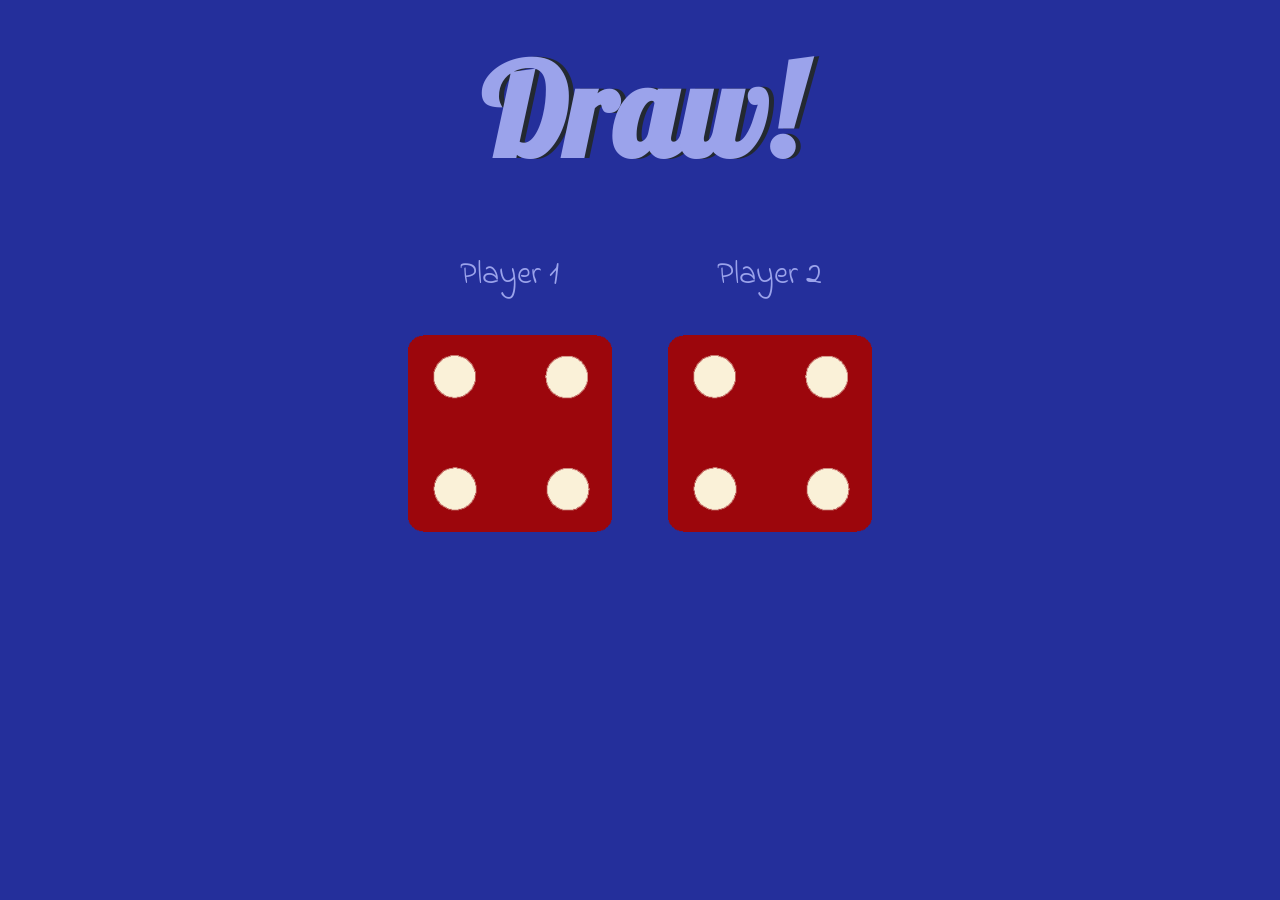
==== index.html @ 28b3ad31 "Rename dicee.html to index.html" ====
<!DOCTYPE html>
<html lang="en" dir="ltr">
  <head>
    <meta charset="utf-8">
    <title>Dicee</title>
    <link rel="stylesheet" href="styles.css">
    <link href="https://fonts.googleapis.com/css?family=Indie+Flower|Lobster" rel="stylesheet">


  </head>
  <body>

    <div class="container">
      <h1>Refresh Me</h1>

      <div class="dice">
        <p>Player 1</p>
        <img class="img1" src="images\dice6.png">
      </div>

      <div class="dice">
        <p>Player 2</p>
        <img class="img2" src="images\dice6.png">
      </div>

    </div>

   <script src="index.js" charset="utf-8"></script>

  </body>
</html>
---- styles.css ----
.container {
  width: 70%;
  margin: auto;
  text-align: center;
}

.dice {
  text-align: center;
  display: inline-block;

}

body {
  background-color: #242F9B;
}

h1 {
  margin: 30px;
  font-family: 'Lobster', cursive;
  text-shadow: 5px 0 #232931;
  font-size: 8rem;
  color: #9BA3EB;
}

p {
  font-size: 2rem;
  color: #9BA3EB;
  font-family: 'Indie Flower', cursive;
}

img {
  width: 80%;
}

footer {
  margin-top: 5%;
  color: #EEEEEE;
  text-align: center;
  font-family: 'Indie Flower', cursive;

}
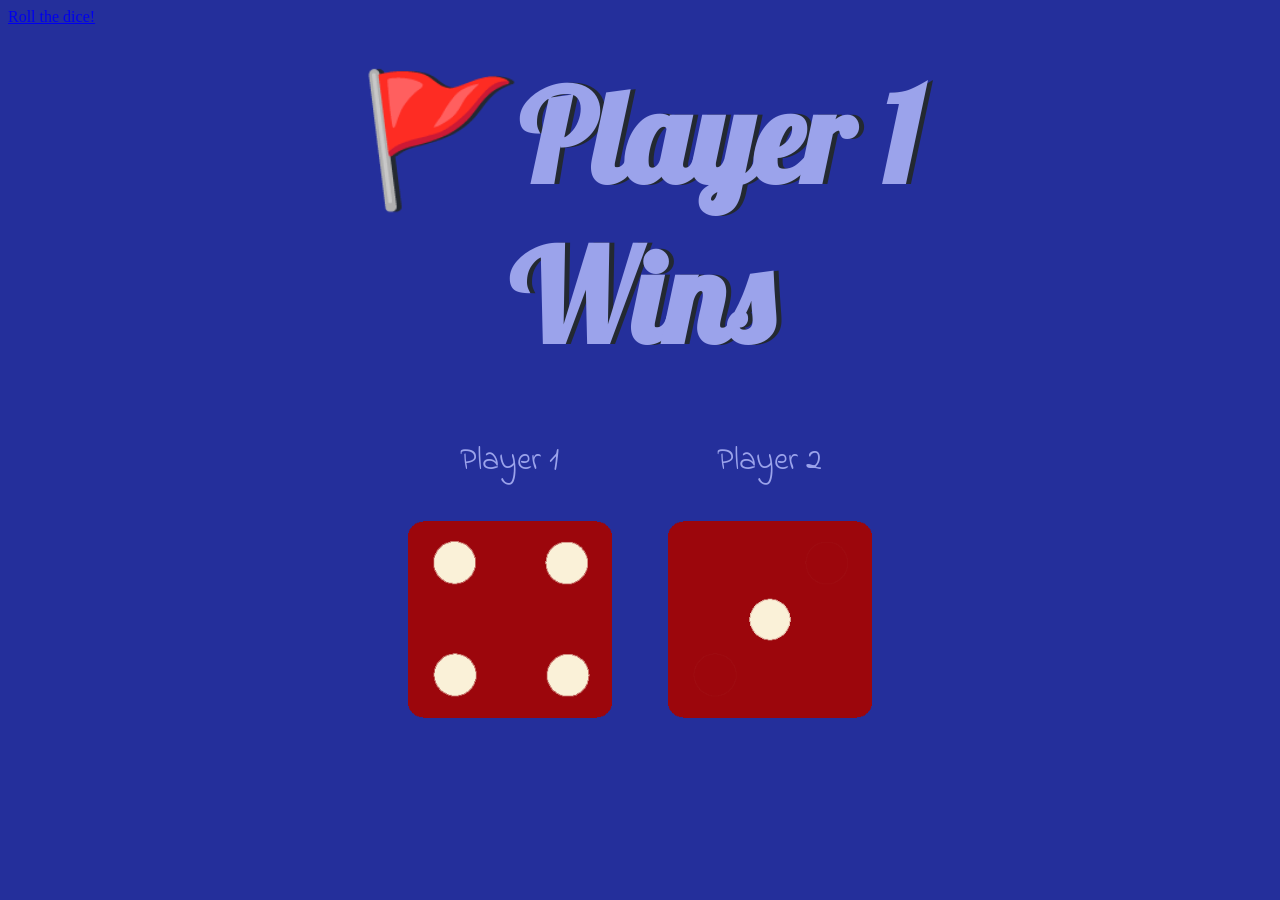
==== commit 1fd6b4bd: "Update index.html" ====
--- a/index.html
+++ b/index.html
@@ -5,7 +5,7 @@
     <title>Dicee</title>
     <link rel="stylesheet" href="styles.css">
     <link href="https://fonts.googleapis.com/css?family=Indie+Flower|Lobster" rel="stylesheet">
-
+    <a href="#" class="rollTheDice">Roll the dice!</a>
 
   </head>
   <body>
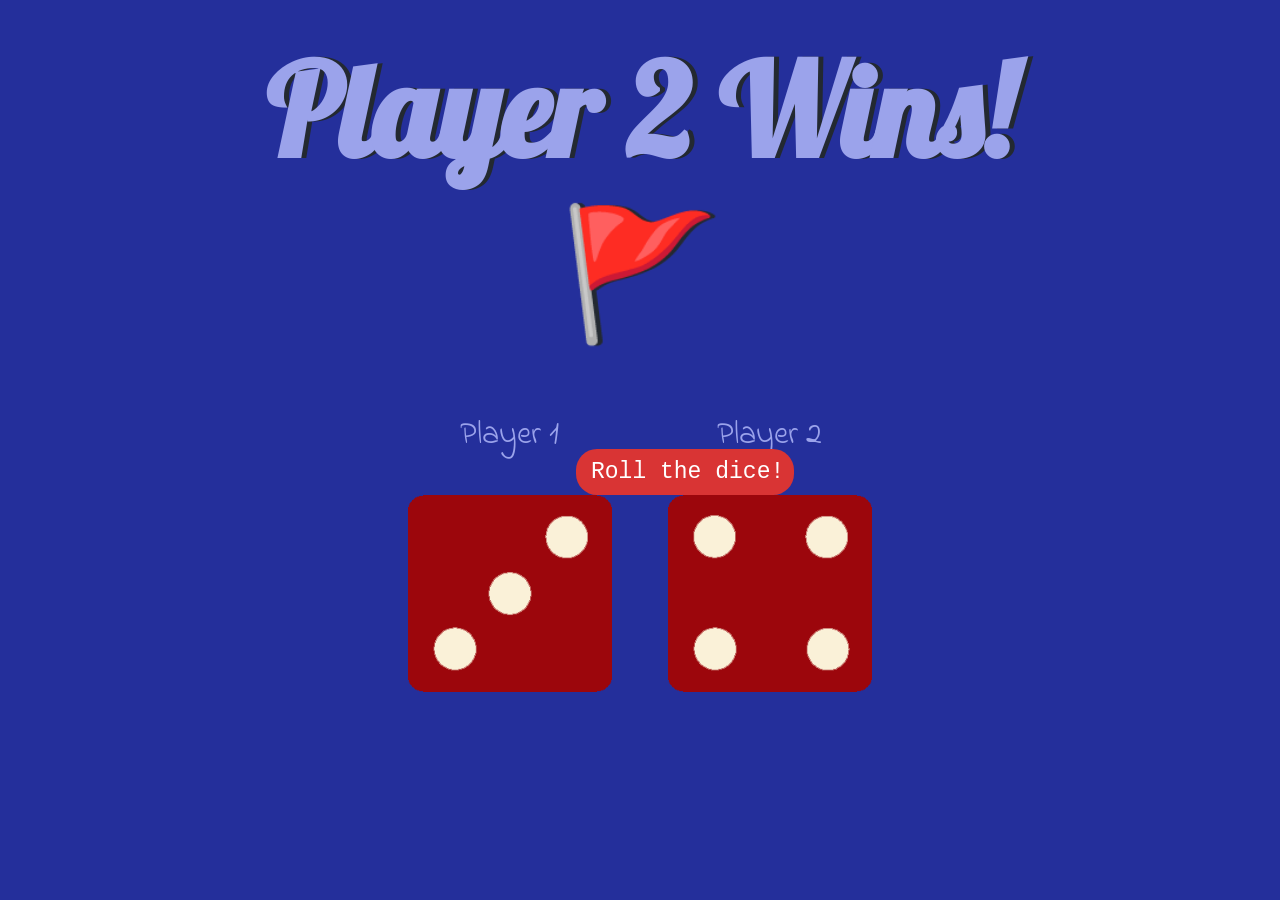
==== commit 61fbcaf1: "Update index.html" ====
--- a/index.html
+++ b/index.html
@@ -5,7 +5,7 @@
     <title>Dicee</title>
     <link rel="stylesheet" href="styles.css">
     <link href="https://fonts.googleapis.com/css?family=Indie+Flower|Lobster" rel="stylesheet">
-    <a href="#" class="rollTheDice">Roll the dice!</a>
+    <a href="#" type="submit" onClick= "refreshPage()" class="rollTheDice">Roll the dice!</a>
 
   </head>
   <body>
--- a/styles.css
+++ b/styles.css
@@ -32,10 +32,23 @@
   width: 80%;
 }
 
-footer {
-  margin-top: 5%;
-  color: #EEEEEE;
-  text-align: center;
-  font-family: 'Indie Flower', cursive;
+.rollTheDice {
+  -webkit-border-radius: 21;
+  -moz-border-radius: 21;
+  border-radius: 21px;
+  font-family: Courier New;
+  color: #ffffff;
+  font-size: 23px;
+  background: #d93434;
+  padding: 10px 10px 10px 15px;
+  text-decoration: none;
+  position: absolute;
+  left: 45%;
+  bottom: 45%;
+}
 
-}
+.rollTheDice:hover {
+  background: #9BA3EB;
+  text-decoration: none;
+}         
+
